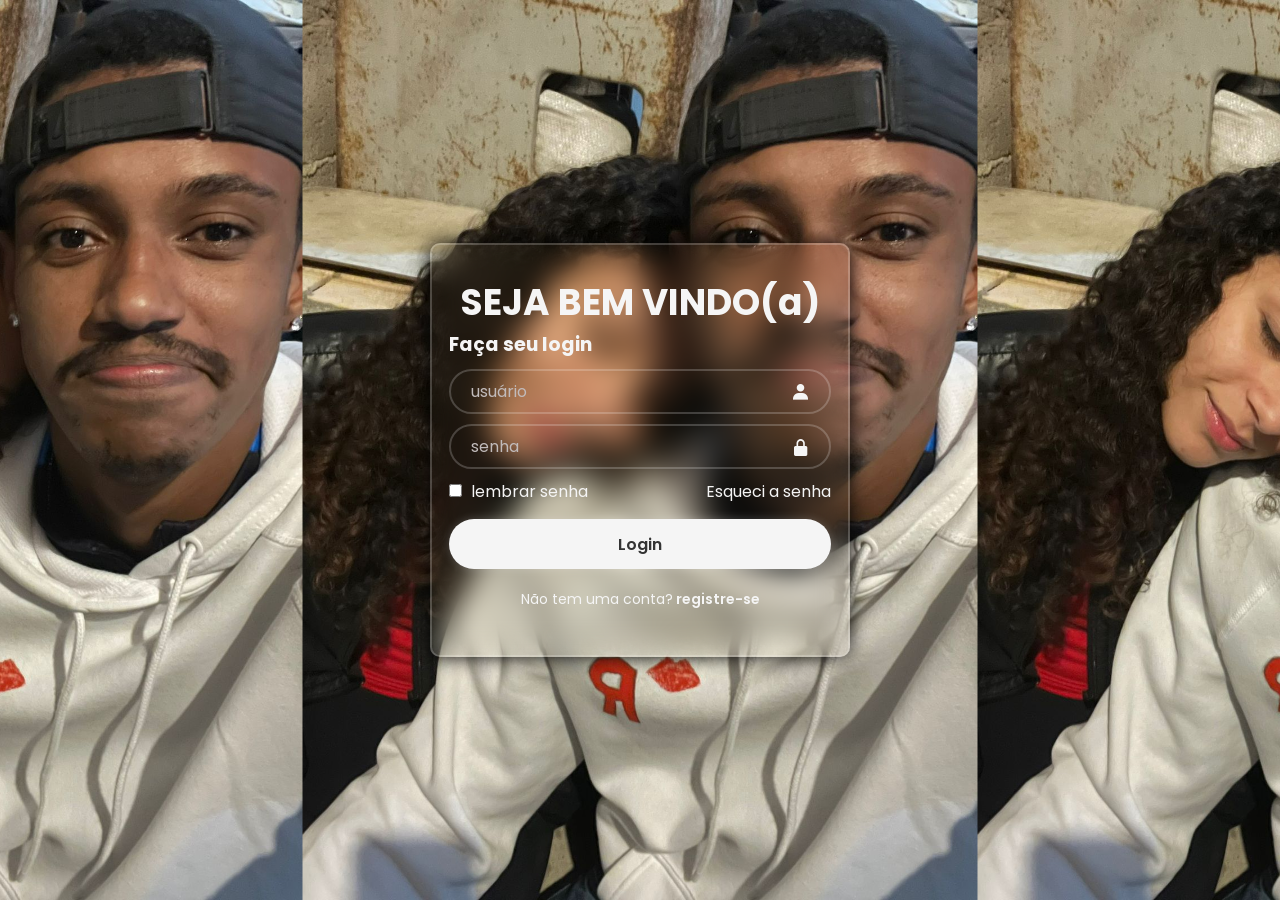
==== index.html @ 4c906e3e "Página de Login concluída do projeto" ====
<!DOCTYPE html>
<html lang="pt-br">

<head>
    <meta charset="UTF-8">
    <meta name="viewport" content="width=device-width, initial-scale=1.0">
    <link href='http://unpkg.com/boxicons@2.1.4/css/boxicons.min.css' rel="stylesheet" >
     <link rel="shortcut icon" href="./img/icon.png" />
    <link rel="stylesheet" href="style.css">
    <title>Galeria do amor</title>
</head>

<body>

    <main class="container">
        <form>
            <h1>SEJA BEM VINDO(a)</h1>
            <h2>Faça seu login</h2>
            <div class="input-box">
                <input placeholder="usuário" type="email">
                <i class="bx bxs-user"></i>
            </div>

            <div class="input-box">
                <input placeholder="senha" type="password">
                <i class="bx bxs-lock-alt"></i>
            </div>

            <div class="relembrar-senha">
                <label>
                    <input type="checkbox">
                    lembrar senha
                </label>
                <a href="#">Esqueci a senha</a>
            </div>

            <button type="submit" class="login">Login</button>

            <div class="register-link">
                <p> Não tem uma conta?<a href="#"> registre-se</a></p>
            </div>

        </form>

    </main>

</body>

</html>
---- style.css ----
@import url('https://fonts.googleapis.com/css2?family=Poppins:ital,wght@0,100;0,200;0,300;0,400;0,500;0,600;0,700;0,800;0,900;1,100;1,200;1,300;1,400;1,500;1,600;1,700;1,800;1,900&display=swap');

* {
    margin: 0;
    padding: 0;
    box-sizing: border-box;
    font-family: "Poppins", sans-serif;
}
body{
    display: flex;
    justify-content: center;
    align-items: center;
    min-height: 100vh;
    background: url(./img/home.jpg);
    background-size: contain;
    background-position: center;
}
.container{
    width: 420px;
    background-color: transparent;
    border: 2px solid rgb(255, 255, 255, .2);
    border-radius: 10px;
    color: whitesmoke;
    padding: 30px 17px;
    box-shadow: 0 0 20px black;
    backdrop-filter: blur(15px);
}
.container h1{
    font-size: 36px;
    text-align: center;
}
.container h2{
    font-size: 19px;
    text-align:left;
}
.input-box{
    position: relative;
    width: 100%;
    height: 45px;
    margin: 10px 0;
}
.input-box input{
    width: 100%;
    height: 100%;
    background-color: transparent;
    border: 2px solid rgb(255, 255, 255, .2);
    border-radius: 25px;
    outline: none;
    font-size: 16px;
    color: whitesmoke;
    padding: 20px 45px 20px 20px ;
}
.input-box input::placeholder{
    color: rgb(193, 187, 187);
}
.input-box i{
    position: absolute;
    right: 20px;
    top: 50%;
    transform: translateY(-50%);
    font-size: 20px;
}
.relembrar-senha{
    display: flex;
    justify-content: space-between;
    margin: 10px 0 15px;
}
.relembrar-senha label input{
    accent-color: white;
    margin-right: 5px;
}
.relembrar-senha a{
    text-decoration: none;
    color: whitesmoke;
}
.relembrar-senha a:hover{
    text-decoration: underline;
}
.login{
    width: 100%;
    height: 50px;
    background-color: whitesmoke;
    border-radius: 30px;
    border: none;
    cursor: pointer;
    font-size: 16px;
    color: #333;
    font-weight: 600;
    box-shadow: 0 0 10px rgb(255, 255, 255, .2);
}
.login:hover{
    background-color:transparent;
    border:  2px solid rgb(255, 255, 255, .2);
    color: whitesmoke;
    transition: 0.5s;
}
.register-link{
    display: flex;
    justify-content: center;
    color: whitesmoke;
    font-size: 14px;
    text-align: center;
    margin: 20px 0 15px;
}
.register-link a{
    text-decoration: none;
    color: whitesmoke;
    font-weight: 600;
}
.register-link a:hover{
    text-decoration: underline;
}
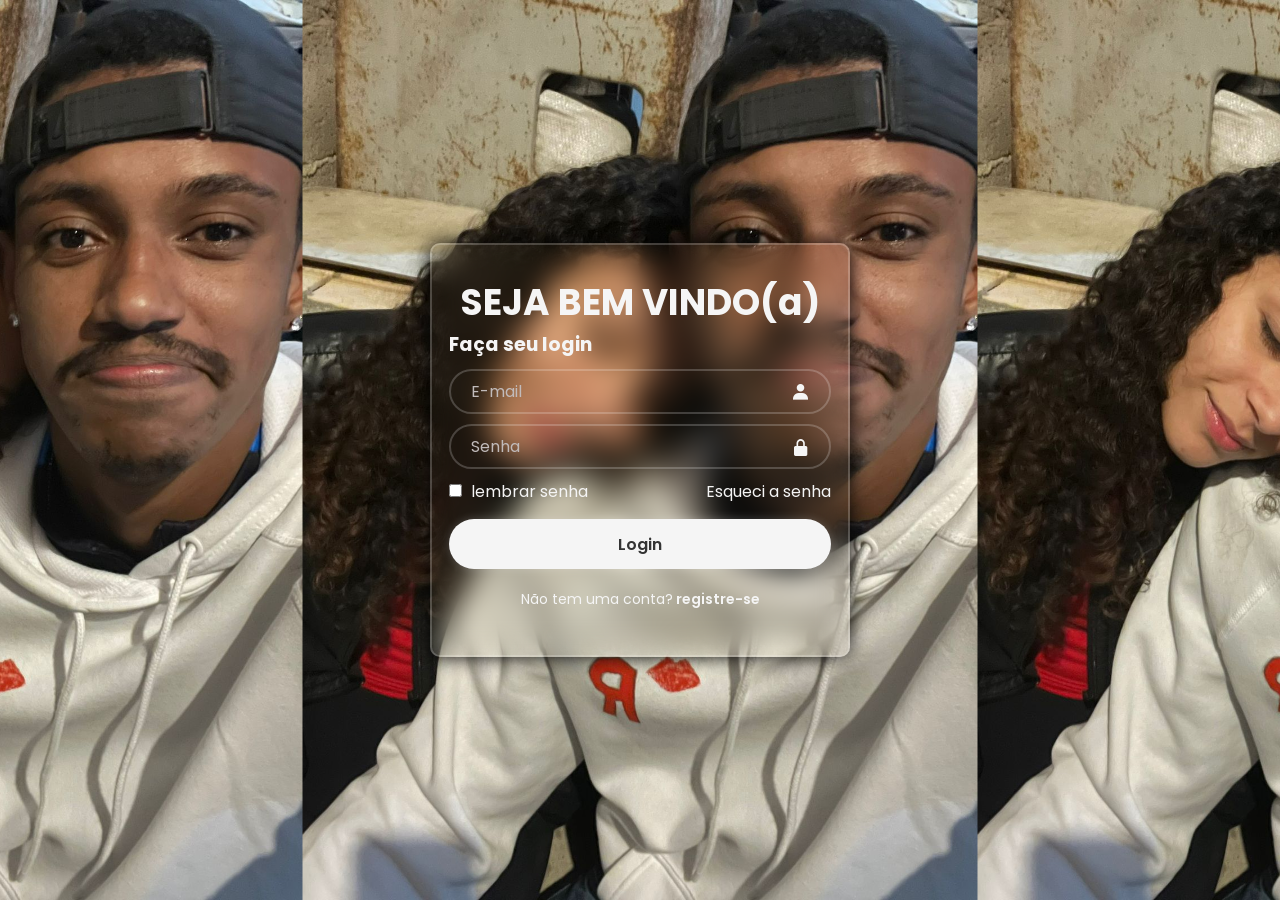
==== commit 40a8d115: "atualizações" ====
--- a/index.html
+++ b/index.html
@@ -13,16 +13,16 @@
 <body>
 
     <main class="container">
-        <form>
+        <form id="loginForm">
             <h1>SEJA BEM VINDO(a)</h1>
             <h2>Faça seu login</h2>
             <div class="input-box">
-                <input placeholder="usuário" type="email">
+                <input type="email" id="email" placeholder="E-mail" required>
                 <i class="bx bxs-user"></i>
             </div>
 
             <div class="input-box">
-                <input placeholder="senha" type="password">
+                <input type="password" id="password" placeholder="Senha" required>
                 <i class="bx bxs-lock-alt"></i>
             </div>
 
@@ -33,11 +33,13 @@
                 </label>
                 <a href="#">Esqueci a senha</a>
             </div>
+            
 
-            <button type="submit" class="login">Login</button>
+
+            <button type="submit" class="login">Login </button>
 
             <div class="register-link">
-                <p> Não tem uma conta?<a href="#"> registre-se</a></p>
+                <p> Não tem uma conta?<a href="./registro.html"> registre-se</a></p>
             </div>
 
         </form>
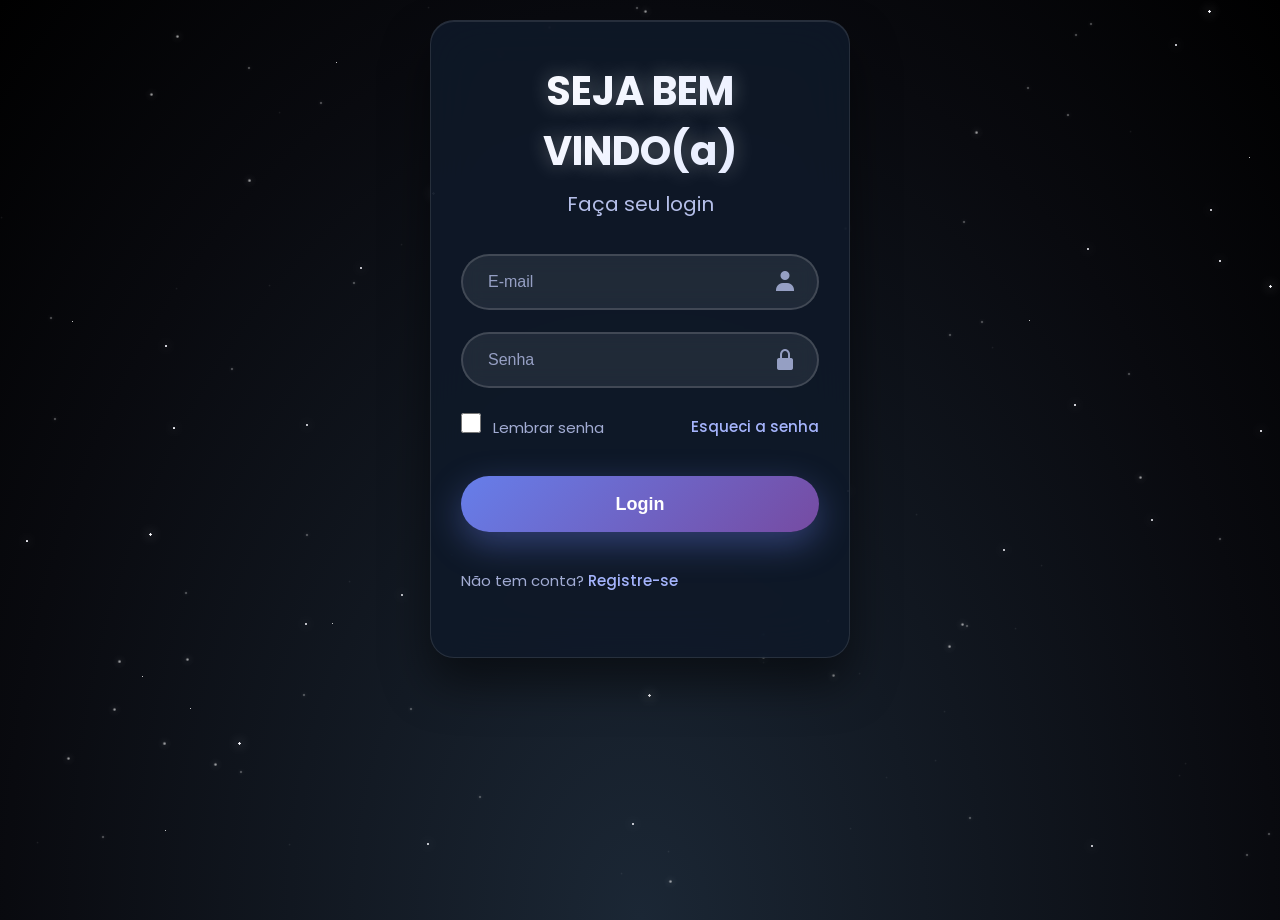
==== commit 41940cb8: "finalizado as telas de login/registro" ====
--- a/index.html
+++ b/index.html
@@ -1,51 +1,97 @@
 <!DOCTYPE html>
 <html lang="pt-br">
-
 <head>
     <meta charset="UTF-8">
-    <meta name="viewport" content="width=device-width, initial-scale=1.0">
-    <link href='http://unpkg.com/boxicons@2.1.4/css/boxicons.min.css' rel="stylesheet" >
-     <link rel="shortcut icon" href="./img/icon.png" />
+    <meta name="viewport" content="width=device-width, initial-scale=1.0, viewport-fit=cover">
+    <meta name="apple-mobile-web-app-capable" content="yes">
+    <link href='https://unpkg.com/boxicons@2.1.4/css/boxicons.min.css' rel="stylesheet">
+    <link rel="shortcut icon" href="./img/icon.png">
     <link rel="stylesheet" href="style.css">
-    <title>Galeria do amor</title>
+    <title>Galeria do Amor</title>
 </head>
 
 <body>
+    <!-- 🌟 Estrelas criadas pelo stars.js -->
 
     <main class="container">
         <form id="loginForm">
             <h1>SEJA BEM VINDO(a)</h1>
             <h2>Faça seu login</h2>
+            
             <div class="input-box">
                 <input type="email" id="email" placeholder="E-mail" required>
-                <i class="bx bxs-user"></i>
+                <i class='bx bxs-user'></i>
             </div>
 
             <div class="input-box">
                 <input type="password" id="password" placeholder="Senha" required>
-                <i class="bx bxs-lock-alt"></i>
+                <i class='bx bxs-lock-alt'></i>
             </div>
 
             <div class="relembrar-senha">
                 <label>
-                    <input type="checkbox">
-                    lembrar senha
+                    <input type="checkbox"> Lembrar senha
                 </label>
                 <a href="#">Esqueci a senha</a>
             </div>
-            
 
-
-            <button type="submit" class="login">Login </button>
+            <button type="submit" class="login">Login</button>
 
             <div class="register-link">
-                <p> Não tem uma conta?<a href="./registro.html"> registre-se</a></p>
+                <p>Não tem conta? <a href="./registro.html">Registre-se</a></p>
             </div>
 
         </form>
 
     </main>
 
+    <!-- ✅ SCRIPTS NA ORDEM CORRETA -->
+    <script src="auth.js"></script>
+    <script src="stars.js"></script>
+    <script>
+        // 🔒 LOGIN COM EFEITOS VISUAIS
+        document.addEventListener('DOMContentLoaded', function() {
+            const form = document.getElementById('loginForm');
+            const btn = document.querySelector('.login');
+            
+            form.addEventListener('submit', function(e) {
+                e.preventDefault();
+                
+                const email = document.getElementById('email').value;
+                const password = document.getElementById('password').value;
+                
+                // 🔄 Loading
+                btn.textContent = 'Verificando...';
+                btn.disabled = true;
+                
+                // ⏳ Delay visual (0.5s)
+                setTimeout(() => {
+                    const result = auth.login(email, password);
+                    
+                    if (result.success) {
+                        // ✅ Sucesso
+                        btn.textContent = ' Bem-vindo!';
+                        btn.style.background = 'linear-gradient(135deg, #10b981, #059669)';
+                        
+                        setTimeout(() => {
+                            window.location.href = 'principal.html';
+                        }, 800);
+                        
+                    } else {
+                        // ❌ Erro
+                        btn.textContent = 'Tentar Novamente';
+                        btn.style.background = 'linear-gradient(135deg, #ef4444, #dc2626)';
+                        alert('❌ ' + result.message);
+                        
+                        setTimeout(() =>{
+                            btn.textContent = 'Login';
+                            btn.style.background = '';
+                            btn.disabled = false;
+                        }, 2000);
+                    }
+                }, 500);
+            });
+        });
+    </script>
 </body>
-
 </html>
--- a/style.css
+++ b/style.css
@@ -1,113 +1,283 @@
-@import url('https://fonts.googleapis.com/css2?family=Poppins:ital,wght@0,100;0,200;0,300;0,400;0,500;0,600;0,700;0,800;0,900;1,100;1,200;1,300;1,400;1,500;1,600;1,700;1,800;1,900&display=swap');
-
-* {
+@import url('https://fonts.googleapis.com/css2?family=Poppins:wght@300;400;500;600;700&display=swap');
+
+*, *::before, *::after {
     margin: 0;
     padding: 0;
     box-sizing: border-box;
+}
+
+body {
     font-family: "Poppins", sans-serif;
-}
-body{
-    display: flex;
-    justify-content: center;
-    align-items: center;
     min-height: 100vh;
-    background: url(./img/home.jpg);
-    background-size: contain;
-    background-position: center;
-}
-.container{
-    width: 420px;
-    background-color: transparent;
-    border: 2px solid rgb(255, 255, 255, .2);
-    border-radius: 10px;
-    color: whitesmoke;
-    padding: 30px 17px;
-    box-shadow: 0 0 20px black;
-    backdrop-filter: blur(15px);
-}
-.container h1{
-    font-size: 36px;
+    background: 
+        radial-gradient(ellipse at bottom, #1B2735 0%, #090A0F 70%, #000 100%);
+    position: relative;
+    overflow-x: hidden;
+}
+
+/* 🌟 ESTRELAS - CAMADA 1 (FUNDO) */
+.stars-bg {
+    position: fixed;
+    top: 0;
+    left: 0;
+    width: 100%;
+    height: 100%;
+    pointer-events: none;
+    z-index: 1;
+}
+
+.star-bg {
+    position: absolute;
+    background: #fff;
+    border-radius: 50%;
+    opacity: 0.8;
+    animation: twinkleBg 3s infinite alternate;
+}
+
+@keyframes twinkleBg {
+    0% { opacity: 0.3; transform: scale(0.8); }
+    100% { opacity: 0.9; transform: scale(1.1); }
+}
+
+/* 🌟 ESTRELAS - CAMADA 2 (MOUSE FOLLOW) */
+.stars-fg {
+    position: fixed;
+    top: 0;
+    left: 0;
+    width: 100%;
+    height: 100%;
+    pointer-events: none;
+    z-index: 2;
+}
+
+.star-fg {
+    position: absolute;
+    background: radial-gradient(circle, #fff 0%, #f0f0f0 70%);
+    border-radius: 50%;
+    box-shadow: 0 0 10px rgba(255,255,255,0.8);
+    animation: twinkleFg 1.5s infinite alternate;
+}
+
+@keyframes twinkleFg {
+    0% { opacity: 0.6; transform: scale(1); }
+    100% { opacity: 1; transform: scale(1.3); }
+}
+
+/* CONTAINER PRINCIPAL */
+.container {
+    position: relative;
+    z-index: 10;
+    width: min(95vw, 420px);
+    margin: 20px auto;
+    padding: 40px 30px;
+    background: rgba(15, 25, 40, 0.9);
+    border: 1px solid rgba(255, 255, 255, 0.1);
+    border-radius: 24px;
+    backdrop-filter: blur(25px);
+    box-shadow: 
+        0 25px 45px rgba(0, 0, 0, 0.5),
+        inset 0 1px 0 rgba(255, 255, 255, 0.1);
+}
+
+.container h1 {
+    font-size: clamp(28px, 6vw, 40px);
     text-align: center;
-}
-.container h2{
-    font-size: 19px;
-    text-align:left;
-}
-.input-box{
-    position: relative;
-    width: 100%;
-    height: 45px;
-    margin: 10px 0;
-}
-.input-box input{
-    width: 100%;
-    height: 100%;
-    background-color: transparent;
-    border: 2px solid rgb(255, 255, 255, .2);
-    border-radius: 25px;
+    background: linear-gradient(135deg, #ffffff 0%, #e0e7ff 100%);
+    -webkit-background-clip: text;
+    -webkit-text-fill-color: transparent;
+    margin-bottom: 8px;
+    text-shadow: 0 0 20px rgba(255,255,255,0.3);
+}
+
+.container h2 {
+    font-size: clamp(16px, 4vw, 20px);
+    text-align: center;
+    color: rgba(200, 210, 255, 0.9);
+    margin-bottom: 35px;
+    font-weight: 400;
+}
+
+.input-box {
+    position: relative;
+    width: 100%;
+    height: 56px;
+    margin: 22px 0;
+}
+
+.input-box input {
+    width: 100%;
+    height: 100%;
+    background: rgba(255, 255, 255, 0.08);
+    border: 2px solid rgba(255, 255, 255, 0.15);
+    border-radius: 32px;
     outline: none;
     font-size: 16px;
-    color: whitesmoke;
-    padding: 20px 45px 20px 20px ;
-}
-.input-box input::placeholder{
-    color: rgb(193, 187, 187);
-}
-.input-box i{
-    position: absolute;
-    right: 20px;
+    color: #ffffff;
+    padding: 0 55px 0 25px;
+    transition: all 0.4s cubic-bezier(0.4, 0, 0.2, 1);
+    backdrop-filter: blur(10px);
+}
+
+.input-box input:focus {
+    border-color: rgba(102, 126, 234, 0.8);
+    background: rgba(255, 255, 255, 0.12);
+    box-shadow: 0 0 0 4px rgba(102, 126, 234, 0.2);
+    transform: translateY(-1px);
+}
+
+.input-box input::placeholder {
+    color: rgba(200, 210, 255, 0.7);
+}
+
+.input-box i {
+    position: absolute;
+    right: 22px;
     top: 50%;
     transform: translateY(-50%);
-    font-size: 20px;
-}
-.relembrar-senha{
+    font-size: 24px;
+    color: rgba(200, 210, 255, 0.7);
+    transition: 0.3s;
+}
+
+.input-box input:focus + i {
+    color: #667eea;
+    text-shadow: 0 0 10px rgba(102, 126, 234, 0.5);
+}
+
+.login, .register {
+    width: 100%;
+    height: 56px;
+    background: linear-gradient(135deg, #667eea 0%, #764ba2 100%);
+    border: none;
+    border-radius: 32px;
+    cursor: pointer;
+    font-size: 18px;
+    font-weight: 600;
+    color: white;
+    box-shadow: 0 12px 35px rgba(102, 126, 234, 0.4);
+    transition: all 0.4s cubic-bezier(0.4, 0, 0.2, 1);
+    margin: 12px 0;
+    position: relative;
+    overflow: hidden;
+}
+
+.login::before, .register::before {
+    content: '';
+    position: absolute;
+    top: 0;
+    left: -100%;
+    width: 100%;
+    height: 100%;
+    background: linear-gradient(90deg, transparent, rgba(255,255,255,0.3), transparent);
+    transition: 0.6s;
+}
+
+.login:hover::before, .register:hover::before {
+    left: 100%;
+}
+
+.login:hover, .register:hover {
+    transform: translateY(-3px);
+    box-shadow: 0 20px 45px rgba(102, 126, 234, 0.6);
+}
+
+.relembrar-senha, .register-link, .login-link {
     display: flex;
     justify-content: space-between;
-    margin: 10px 0 15px;
-}
-.relembrar-senha label input{
-    accent-color: white;
-    margin-right: 5px;
-}
-.relembrar-senha a{
+    align-items: center;
+    margin: 25px 0;
+    color: rgba(200, 210, 255, 0.8);
+    font-size: 15px;
+}
+
+.relembrar-senha label input {
+    accent-color: #667eea;
+    width: 20px;
+    height: 20px;
+    margin-right: 8px;
+}
+
+.relembrar-senha a, .register-link a, .login-link a {
     text-decoration: none;
-    color: whitesmoke;
-}
-.relembrar-senha a:hover{
-    text-decoration: underline;
-}
-.login{
-    width: 100%;
-    height: 50px;
-    background-color: whitesmoke;
-    border-radius: 30px;
-    border: none;
-    cursor: pointer;
-    font-size: 16px;
-    color: #333;
-    font-weight: 600;
-    box-shadow: 0 0 10px rgb(255, 255, 255, .2);
-}
-.login:hover{
-    background-color:transparent;
-    border:  2px solid rgb(255, 255, 255, .2);
-    color: whitesmoke;
-    transition: 0.5s;
-}
-.register-link{
-    display: flex;
-    justify-content: center;
-    color: whitesmoke;
-    font-size: 14px;
-    text-align: center;
-    margin: 20px 0 15px;
-}
-.register-link a{
-    text-decoration: none;
-    color: whitesmoke;
-    font-weight: 600;
-}
-.register-link a:hover{
-    text-decoration: underline;
-}
-
+    color: #a5b4fc;
+    font-weight: 500;
+    transition: 0.3s;
+}
+
+.relembrar-senha a:hover, .register-link a:hover, .login-link a:hover {
+    color: #ffffff;
+    text-shadow: 0 0 10px rgba(255,255,255,0.5);
+}
+
+/* MOBILE IPHONE */
+@media (max-width: 480px) {
+    .container {
+        margin: 15px;
+        padding: 35px 25px;
+    }
+    
+    body {
+        padding-top: env(safe-area-inset-top);
+        padding-bottom: env(safe-area-inset-bottom);
+    }
+}
+
+@media (max-height: 700px) {
+    .container {
+        padding: 30px 25px;
+        margin: 10px;
+    }
+}
+
+/* Scrollbar invisível */
+::-webkit-scrollbar { display: none; }
+/* 🌟 MELHORIAS VISUAIS DAS ESTRELAS */
+.star-bg {
+    position: absolute;
+    background: radial-gradient(circle, rgba(255,255,255,0.9) 0%, rgba(255,255,255,0.4) 70%);
+    border-radius: 50%;
+    box-shadow: 0 0 8px rgba(255,255,255,0.6);
+    animation: twinkleBg 3s infinite alternate;
+    will-change: transform;
+}
+
+@keyframes twinkleBg {
+    0% { 
+        opacity: 0.4; 
+        transform: scale(0.9) rotate(0deg); 
+    }
+    100% { 
+        opacity: 1; 
+        transform: scale(1.2) rotate(180deg); 
+    }
+}
+
+.star-fg {
+    position: absolute;
+    background: radial-gradient(circle, #ffffff 0%, #f8f8ff 50%, transparent 70%);
+    border-radius: 50%;
+    box-shadow: 
+        0 0 12px rgba(255,255,255,0.9),
+        0 0 24px rgba(102, 126, 234, 0.4);
+    animation: twinkleFg 1.2s infinite alternate;
+    will-change: transform;
+    transition: transform 0.08s ease-out;
+}
+
+@keyframes twinkleFg {
+    0% { 
+        opacity: 0.7; 
+        box-shadow: 0 0 12px rgba(255,255,255,0.9), 0 0 24px rgba(102,126,234,0.4);
+    }
+    100% { 
+        opacity: 1; 
+        box-shadow: 0 0 20px rgba(255,255,255,1), 0 0 40px rgba(102,126,234,0.8);
+        transform: scale(1.3);
+    }
+}
+
+/* PERFORMANCE */
+.stars-bg, .stars-fg {
+    transform: translateZ(0);
+    will-change: transform;
+}
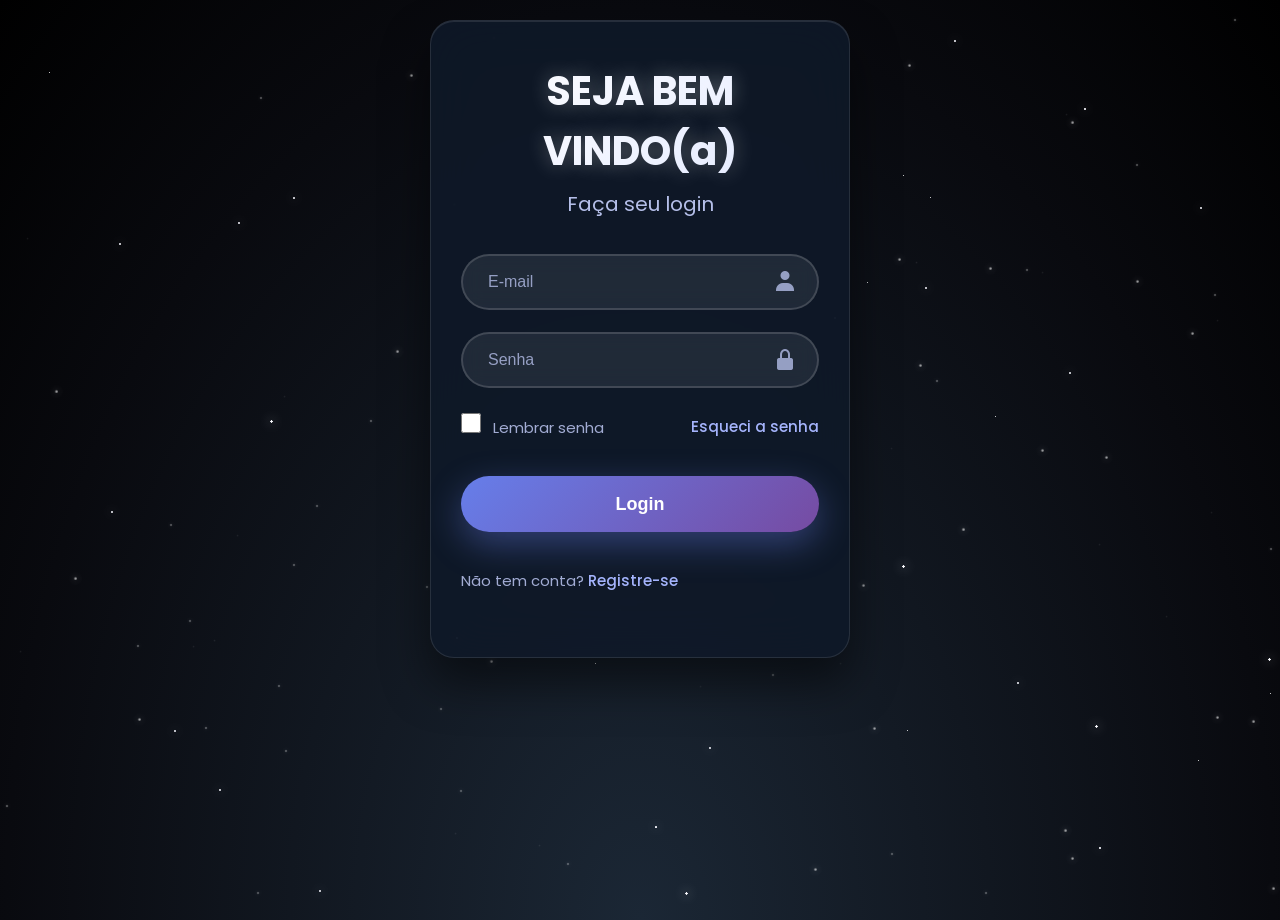
==== commit 7d645435: ""atualizações melhores do projeto rayssa"" ====
--- a/index.html
+++ b/index.html
@@ -6,7 +6,7 @@
     <meta name="apple-mobile-web-app-capable" content="yes">
     <link href='https://unpkg.com/boxicons@2.1.4/css/boxicons.min.css' rel="stylesheet">
     <link rel="shortcut icon" href="./img/icon.png">
-    <link rel="stylesheet" href="style.css">
+    <link rel="stylesheet" href="/css/style.css">
     <title>Galeria do Amor</title>
 </head>
 
--- a/css/style.css
+++ b/css/style.css
@@ -0,0 +1,329 @@
+@import url('https://fonts.googleapis.com/css2?family=Poppins:wght@300;400;500;600;700&display=swap');
+
+*, *::before, *::after {
+    margin: 0;
+    padding: 0;
+    box-sizing: border-box;
+}
+
+body {
+    font-family: "Poppins", sans-serif;
+    min-height: 100vh;
+    background: 
+        radial-gradient(ellipse at bottom, #1B2735 0%, #090A0F 70%, #000 100%);
+    position: relative;
+    overflow-x: hidden;
+}
+
+/* 🌟 ESTRELAS - CAMADA 1 (FUNDO) */
+.stars-bg {
+    position: fixed;
+    top: 0;
+    left: 0;
+    width: 100%;
+    height: 100%;
+    pointer-events: none;
+    z-index: 1;
+}
+
+.star-bg {
+    position: absolute;
+    background: #fff;
+    border-radius: 50%;
+    opacity: 0.8;
+    animation: twinkleBg 3s infinite alternate;
+}
+
+@keyframes twinkleBg {
+    0% { opacity: 0.3; transform: scale(0.8); }
+    100% { opacity: 0.9; transform: scale(1.1); }
+}
+
+/* 🌟 ESTRELAS - CAMADA 2 (MOUSE FOLLOW) */
+.stars-fg {
+    position: fixed;
+    top: 0;
+    left: 0;
+    width: 100%;
+    height: 100%;
+    pointer-events: none;
+    z-index: 2;
+}
+
+.star-fg {
+    position: absolute;
+    background: radial-gradient(circle, #fff 0%, #f0f0f0 70%);
+    border-radius: 50%;
+    box-shadow: 0 0 10px rgba(255,255,255,0.8);
+    animation: twinkleFg 1.5s infinite alternate;
+}
+
+@keyframes twinkleFg {
+    0% { opacity: 0.6; transform: scale(1); }
+    100% { opacity: 1; transform: scale(1.3); }
+}
+
+/* CONTAINER PRINCIPAL */
+.container {
+    position: relative;
+    z-index: 10;
+    width: min(95vw, 420px);
+    margin: 20px auto;
+    padding: 40px 30px;
+    background: rgba(15, 25, 40, 0.9);
+    border: 1px solid rgba(255, 255, 255, 0.1);
+    border-radius: 24px;
+    backdrop-filter: blur(25px);
+    box-shadow: 
+        0 25px 45px rgba(0, 0, 0, 0.5),
+        inset 0 1px 0 rgba(255, 255, 255, 0.1);
+}
+
+.container h1 {
+    font-size: clamp(28px, 6vw, 40px);
+    text-align: center;
+    background: linear-gradient(135deg, #ffffff 0%, #e0e7ff 100%);
+    -webkit-background-clip: text;
+    -webkit-text-fill-color: transparent;
+    margin-bottom: 8px;
+    text-shadow: 0 0 20px rgba(255,255,255,0.3);
+}
+
+.container h2 {
+    font-size: clamp(16px, 4vw, 20px);
+    text-align: center;
+    color: rgba(200, 210, 255, 0.9);
+    margin-bottom: 35px;
+    font-weight: 400;
+}
+
+.input-box {
+    position: relative;
+    width: 100%;
+    height: 56px;
+    margin: 22px 0;
+}
+
+.input-box input {
+    width: 100%;
+    height: 100%;
+    background: rgba(255, 255, 255, 0.08);
+    border: 2px solid rgba(255, 255, 255, 0.15);
+    border-radius: 32px;
+    outline: none;
+    font-size: 16px;
+    color: #ffffff;
+    padding: 0 55px 0 25px;
+    transition: all 0.4s cubic-bezier(0.4, 0, 0.2, 1);
+    backdrop-filter: blur(10px);
+}
+
+.input-box input:focus {
+    border-color: rgba(102, 126, 234, 0.8);
+    background: rgba(255, 255, 255, 0.12);
+    box-shadow: 0 0 0 4px rgba(102, 126, 234, 0.2);
+    transform: translateY(-1px);
+}
+
+.input-box input::placeholder {
+    color: rgba(200, 210, 255, 0.7);
+}
+
+.input-box i {
+    position: absolute;
+    right: 22px;
+    top: 50%;
+    transform: translateY(-50%);
+    font-size: 24px;
+    color: rgba(200, 210, 255, 0.7);
+    transition: 0.3s;
+}
+
+.input-box input:focus + i {
+    color: #667eea;
+    text-shadow: 0 0 10px rgba(102, 126, 234, 0.5);
+}
+
+.login, .register {
+    width: 100%;
+    height: 56px;
+    background: linear-gradient(135deg, #667eea 0%, #764ba2 100%);
+    border: none;
+    border-radius: 32px;
+    cursor: pointer;
+    font-size: 18px;
+    font-weight: 600;
+    color: white;
+    box-shadow: 0 12px 35px rgba(102, 126, 234, 0.4);
+    transition: all 0.4s cubic-bezier(0.4, 0, 0.2, 1);
+    margin: 12px 0;
+    position: relative;
+    overflow: hidden;
+}
+
+.login::before, .register::before {
+    content: '';
+    position: absolute;
+    top: 0;
+    left: -100%;
+    width: 100%;
+    height: 100%;
+    background: linear-gradient(90deg, transparent, rgba(255,255,255,0.3), transparent);
+    transition: 0.6s;
+}
+
+.login:hover::before, .register:hover::before {
+    left: 100%;
+}
+
+.login:hover, .register:hover {
+    transform: translateY(-3px);
+    box-shadow: 0 20px 45px rgba(102, 126, 234, 0.6);
+}
+
+.relembrar-senha, .register-link, .login-link {
+    display: flex;
+    justify-content: space-between;
+    align-items: center;
+    margin: 25px 0;
+    color: rgba(200, 210, 255, 0.8);
+    font-size: 15px;
+}
+
+.relembrar-senha label input {
+    accent-color: #667eea;
+    width: 20px;
+    height: 20px;
+    margin-right: 8px;
+}
+
+.relembrar-senha a, .register-link a, .login-link a {
+    text-decoration: none;
+    color: #a5b4fc;
+    font-weight: 500;
+    transition: 0.3s;
+}
+
+.relembrar-senha a:hover, .register-link a:hover, .login-link a:hover {
+    color: #ffffff;
+    text-shadow: 0 0 10px rgba(255,255,255,0.5);
+}
+
+/* MOBILE IPHONE */
+@media (max-width: 480px) {
+    .container {
+        margin: 15px;
+        padding: 35px 25px;
+    }
+    
+    body {
+        padding-top: env(safe-area-inset-top);
+        padding-bottom: env(safe-area-inset-bottom);
+    }
+}
+
+@media (max-height: 700px) {
+    .container {
+        padding: 30px 25px;
+        margin: 10px;
+    }
+}
+
+/* Scrollbar invisível */
+::-webkit-scrollbar { display: none; }
+/* 🌟 MELHORIAS VISUAIS DAS ESTRELAS */
+.star-bg {
+    position: absolute;
+    background: radial-gradient(circle, rgba(255,255,255,0.9) 0%, rgba(255,255,255,0.4) 70%);
+    border-radius: 50%;
+    box-shadow: 0 0 8px rgba(255,255,255,0.6);
+    animation: twinkleBg 3s infinite alternate;
+    will-change: transform;
+}
+
+@keyframes twinkleBg {
+    0% { 
+        opacity: 0.4; 
+        transform: scale(0.9) rotate(0deg); 
+    }
+    100% { 
+        opacity: 1; 
+        transform: scale(1.2) rotate(180deg); 
+    }
+}
+
+.star-fg {
+    position: absolute;
+    background: radial-gradient(circle, #ffffff 0%, #f8f8ff 50%, transparent 70%);
+    border-radius: 50%;
+    box-shadow: 
+        0 0 12px rgba(255,255,255,0.9),
+        0 0 24px rgba(102, 126, 234, 0.4);
+    animation: twinkleFg 1.2s infinite alternate;
+    will-change: transform;
+    transition: transform 0.08s ease-out;
+}
+
+@keyframes twinkleFg {
+    0% { 
+        opacity: 0.7; 
+        box-shadow: 0 0 12px rgba(255,255,255,0.9), 0 0 24px rgba(102,126,234,0.4);
+    }
+    100% { 
+        opacity: 1; 
+        box-shadow: 0 0 20px rgba(255,255,255,1), 0 0 40px rgba(102,126,234,0.8);
+        transform: scale(1.3);
+    }
+}
+
+/* PERFORMANCE */
+.stars-bg, .stars-fg {
+    transform: translateZ(0);
+    will-change: transform;
+}
+
+.hero {
+    text-align: center;
+    padding: 40px 20px;
+}
+
+.hero h1 {
+    font-size: clamp(32px, 8vw, 48px) !important;
+    background: linear-gradient(135deg, #ff6b9d, #c44569, #f8b500);
+    -webkit-background-clip: text;
+    -webkit-text-fill-color: transparent;
+    margin-bottom: 10px;
+    animation: heartbeat 2s infinite;
+}
+
+@keyframes heartbeat {
+    0%, 100% { transform: scale(1); }
+    50% { transform: scale(1.05); }
+}
+
+.love-stats {
+    display: flex;
+    gap: 20px;
+    justify-content: center;
+    margin: 30px 0;
+    font-size: 18px;
+    color: #ff6b9d;
+}
+
+.love-stats div {
+    background: rgba(255, 107, 157, 0.1);
+    padding: 15px 25px;
+    border-radius: 25px;
+    border: 1px solid rgba(255, 107, 157, 0.3);
+}
+
+.love-btn {
+    background: linear-gradient(135deg, #ff6b9d, #c44569) !important;
+    font-size: 20px !important;
+    margin: 20px 10px;
+    padding: 18px 40px !important;
+}
+
+.logout-btn {
+    background: linear-gradient(135deg, #667eea, #764ba2) !important;
+}
